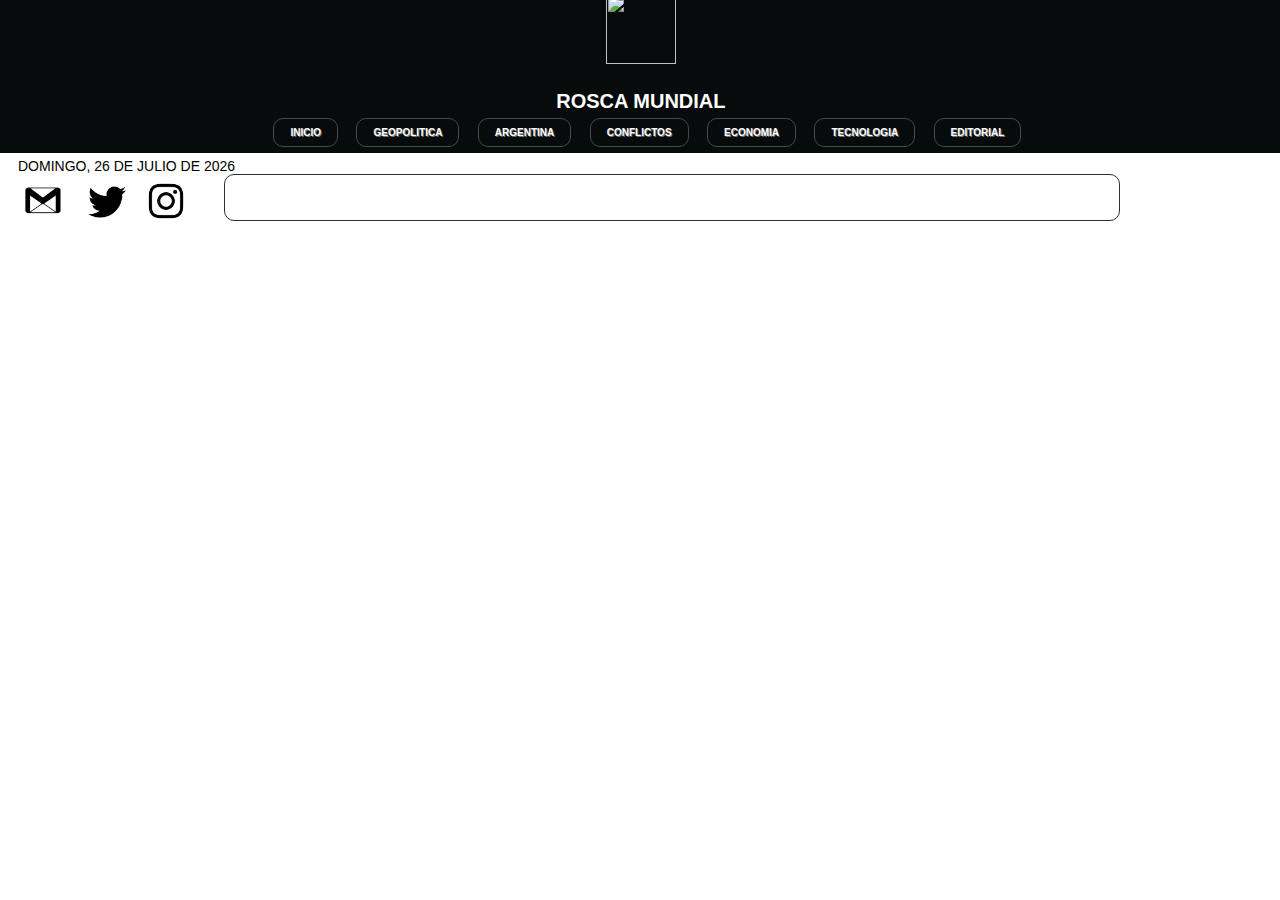
==== argentina.html @ 3fe3623d "Agregamos todos los Archivos de NotInt al repositorio GIT V1" ====
<!DOCTYPE html>
<html lang="en">
<head>
    <meta charset="UTF-8">
    <meta http-equiv="X-UA-Compatible" content="IE=edge">
    <meta name="viewport" content="width=device-width, initial-scale=1.0">
    <link rel="stylesheet" type="text/css" href="estilosp.css">
    <title>Document</title>
</head>
<body>

    <div class="barra">  

    
        <div class="header">
    
            <div class="grid-container-head">
    
                <div class="grid-iteml logoros"><img src="rosca-logo.png", style="width: 70px; height: 70px; margin-bottom: -20px; margin-top: -20px;"></div>
    
                <div><br></div>
                
                <div class="grid-iteml tituloros"><h1>ROSCA MUNDIAL</h1><br></div>
    
            </div>
    
        </div>

        <nav id="nav" style="text-align: center;"> 
            <a href="navegador.html" class="button">INICIO</a>
            <a href="geopolitica.html" class="button">GEOPOLITICA</a>
            <a href="argentina.html" class="button">ARGENTINA</a>
            <a href="conflictos.html" class="button">CONFLICTOS</a>
            <a href="economia.html" class="button">ECONOMIA</a>
            <a href="tecnologia.html" class="button">TECNOLOGIA</a>
            <a href="editorial.html" class="button">EDITORIAL</a>
        </nav>
</div>

<div class="subnav">
<div class="icon"><!-- <div id="TT_FiegbBYBYnn9MFKKLfVzjjzDDWaKT4SbZywiAhrV2rE"></div> -->
<!-- <script type="text/javascript" src="https://www.tutiempo.net/s-widget/l_FiegbBYBYnn9MFKKLfVzjjzDDWaKT4SbZywiAhrV2rE"></script>
 -->			
<!-- 			<p>
 -->	<div class="fecha">					
			<script>
					var meses = new Array ("Enero","Febrero","Marzo","Abril","Mayo","Junio","Julio","Agosto","Septiembre","Octubre","Noviembre","Diciembre");
					var diasSemana = new Array("Domingo","Lunes","Martes","Miércoles","Jueves","Viernes","Sábado");
					var f=new Date();
					document.write(diasSemana[f.getDay()] + ", " + f.getDate() + " de " + meses[f.getMonth()] + " de " + f.getFullYear());
			</script>
	    </div>

<!-- 			</p>
 -->
	</div>
	

<div class="icons"><a href="mailto:contactoordenmundial@gmail.com"><img src="mail_icon.png" class="mail" style="padding-left: 15px;" alt="twitter" width="40px" height="40px"></a><a href="https://twitter.com/elordenmundial" target="_blank"><img src="twitter_icon.png" class="twitter" style="padding-left: 25px;" alt="twitter" width="38px" height="38px"></a><a href="https://www.instagram.com/ordenmundialph/?hl=es-la.html" target="_blank"><img src="instagram_icon.png" class="instagram" style="padding-left: 20px; padding-right:3%" width="40px" height="40px" alt="twitter"></a><iframe class="forex" height="30" scrolling="no" src="https://www.dailyforex.com/forex-widget/widget/37866" style="width: 70%; padding-left: 0px; padding-bottom: 5px; border:1px solid #303030; border-radius:10px; padding-right: 9px; height:40px; align-content: center; display:inline ;overflow:hidden;"></iframe><span style="position:relative;display:block;text-align:center;color:#ebe6e6;width:1350px;font-family:Tahoma,sans-serif;font-size:20px;"></span></div>

<!-- <p>
    <input type="search" name="busquedamusica" placeholder="Notas, Temas...">
    <input type="submit" value="Buscar">
</p> -->

</div>

</body>
</html>
---- estilosp.css ----
/* --------------------- Navegador Movil --------------------- */
/* --------------------- Navegador Movil --------------------- */
  
  .mobile-container {
    display: none;
    text-shadow: none;
    text-align: left;
    max-width: 100%;
    margin: auto;
    border-radius: 10px;
  }
  
  .topnav {
    overflow: hidden;
    background-color: #333;
    position: relative;
  }
  
  .topnav #myLinks {
    display: none;
  }
  
  .topnav a {
    color: white;
    padding: 14px 16px;
    text-decoration: none;
    font-size: 17px;
    display: block;
  }
  
  .topnav a.icon {
    background: rgb(0, 0, 0);
    display: block;
    position: absolute;
    right: 0;
    height: 21px;
    top: 0;
  }
  
  .topnav a.icon:hover {
    background: #404141;
    display: block;
    position: absolute;
    right: 0;
    height: 21px;
    top: 0;
  }

  #myLinks a:hover {
    background-color: #ddd;
    color: black;
  }  

  
  .active {
    background-color: #2c4272;
    height: 21px;
    color: white;
  }


/* --------------------- Navegador Movil --------------------- */
/* --------------------- Navegador Movil --------------------- */



.barra {
    z-index: 1;
    width: 101%;
    text-align: center;
    position: fixed;
    background-color: #080b0c;
    height: 155px;
    margin-left: -10px;
    margin-top: -10px;
    font-family: 'Gill Sans', 'Gill Sans MT', Calibri, 'Trebuchet MS', sans-serif;
    text-shadow: 2px 2px 2px rgb(8, 8, 8);
}

.header {
	width: 101%;
	margin-left:-10px;
    margin-right: -30px;
    margin-top: 0px;
	display: flex;
    font-size: 10px;
	align-items: center;
	justify-content: center;
  	height: 75px;
    color: #ffffff;
    padding-top: 40px;
/*     background-image: url("header3BN.png");
 */}

.logo {
    margin-top: 0px;
	display: flex;
	align-items: center;
	justify-content: center;
    padding-top: 0px;
}

#nav {
    padding-top: 9px;
}

#nav {
display: inline-block;   
vertical-align: super;
}

.subnav {
    padding-top: 150px;
}

#nav a:link {
	text-decoration: none;
    border: 1px solid #414a4d;
    box-shadow:0 0 0 1px #090d0e;
    padding: 8px 16px 8px 16px; /* tamaño botones desde las letras al borde */
    margin-left: 10px;
    margin-right: 4px;
    border-radius:10px;
    font-weight: bold;
    font-size: 10px;
    text-shadow: 1px 1px 0px rgb(117, 114, 114);
	color: white;
    background: #080b0c; /* fallback para navegadores que no soporten degradados */
   /*  background: -moz-linear-gradient(top, #585f61 20%, #0e1416 80%);
    background: -webkit-linear-gradient(top, #585f61 20%,#0e1416 80%); */
}


#nav a:visited {
	text-decoration: none;
	color: white;
}


#nav a:hover {
	font-weight: bold;
    background: #080808;
    background: -moz-linear-gradient(top, #555c5b 20%, #080808 80%);
    background: -webkit-linear-gradient(top, #555c5b 20%,#080808 80%);
}

.fecha {
    font-family: 'Gill Sans', 'Gill Sans MT', Calibri, 'Trebuchet MS', sans-serif;
    text-transform: uppercase;
    font-size: 14px;
    padding-left: 10px;
}

#noticias {
    padding-top: 150px;
}

.mail:hover {
opacity: calc(40%);
transition: .5s ease;
}

.twitter:hover {
    opacity: calc(40%);
    transition: .5s ease;
}

.instagram:hover {
opacity: calc(40%);
transition: .5s ease;
}

.grid-container-grl {
    margin-left: 15%;
    margin-right: 1%;
    display: grid;
    display: inline-grid;
    width: 71%;
    font-family: 'Gill Sans', 'Gill Sans MT', Calibri, 'Trebuchet MS', sans-serif; }

.grid-container1 {
display: grid;
display: inline-grid;
width: 99%;
grid-template-columns: 57% 42.5%;   
gap: 5px; 
scrollbar-darkshadow-color: #555c5b;/* background-color: rgb(3, 3, 3);
 */padding: 5px;                          
/* border: 2px solid rgb(0, 0, 0);           
 */
}

.grid-container2 {
margin-top: 10px;
display: grid;
display: inline-grid;
width: 99%;
grid-template-columns: auto auto auto;   
gap: 5px;                               
/* background-color: rgb(3, 3, 3);
 */padding: 5px;                          
/* border: 2px solid rgb(0, 0, 0);           
 */    
}

.grid-container3 {
    display: grid;
    display: inline-grid;
    width: 100%;
    grid-template-columns: 24% 24% 24% 24%;
    gap: 5px;                               
/*     background-color: rgb(3, 3, 3);
 */    padding: 5px;                          
/*     border: 2px solid rgb(0, 0, 0);           
 */        
    }

.grid-container4 {
    display: grid;
    display: inline-grid;
    width: 99%;
    grid-template-columns: auto auto auto;   
    gap: 5px;                               
/*     background-color: rgb(3, 3, 3);
 */    padding: 5px;                          
/*     border: 2px solid rgb(0, 0, 0);           
 */        
}

.grid-container5 {
    display: grid;
    display: inline-grid;
    width: 99%;
    grid-template-columns: auto auto auto auto auto;   
    gap: 5px;                               
/*     background-color: rgb(3, 3, 3);
 */    padding: 5px;                          
/*     border: 2px solid rgb(0, 0, 0);           
 */        
}

.grid-container6 {
    margin-top: 10px;
    display: grid;
    display: inline-grid;
    width: 99%;
    grid-template-columns: auto auto;   
    gap: 5px;                               
/*     background-color: rgb(3, 3, 3);
 */    padding: 5px;                          
/*     border: 2px solid rgb(0, 0, 0);           
 */    
}

.grid-item {
    background-color: yellow;
    color:black;              
    padding:5px;
    text-align: center;  
    border-radius: 0px;        
}

.grid-itemf {
    color:rgb(255, 255, 255);              
    padding:5px;
    text-align: center;  
    border-radius: 0px;  
}

.notaprin {
    background-color: white;   /* Color de fondo del hijo */
    grid-row-start: 1;           /* Comienza en la columna 2 */
    grid-row-end: 60;             /* Finaliza en la columna 4 */
    border: 1px solid rgb(197, 197, 197);   
    border-radius: 5px;
}

.notasec {
    background-color: white;   /* Color de fondo del hijo */
    grid-row-start: 1;           /* Comienza en la columna 2 */
    grid-row-end: 60;             /* Finaliza en la columna 4 */
    border: 1px solid rgb(197, 197, 197);  
    border-radius: 5px; 
}

.notder {
    background-color: white;   /* Color de fondo del hijo */
    grid-row-start: 1;           /* Comienza en la columna 2 */
    grid-row-end: 65;             /* Finaliza en la columna 4 */
    border: 1px solid rgb(197, 197, 197);   
    border-radius: 5px;
}

.notmid {
    background-color: white;   /* Color de fondo del hijo */
    grid-row-start: 1;           /* Comienza en la columna 2 */
    grid-row-end: 65;             /* Finaliza en la columna 4 */
    border: 1px solid rgb(197, 197, 197);
    border-radius: 5px;   
}

.notizq {
    background-color: white;   /* Color de fondo del hijo */
    grid-row-start: 1;           /* Comienza en la columna 2 */
    grid-row-end: 65;             /* Finaliza en la columna 4 */
    border: 1px solid rgb(197, 197, 197); 
    border-radius: 5px;  
}

.peli1 {
    background-color: white;   /* Color de fondo del hijo */
    grid-row-start: 1;           /* Comienza en la columna 2 */
    grid-row-end: 60;             /* Finaliza en la columna 4 */
}

.peli2 {
    background-color: white;   /* Color de fondo del hijo */
    grid-row-start: 1;           /* Comienza en la columna 2 */
    grid-row-end: 60;             /* Finaliza en la columna 4 */
}

.peli3 {
    background-color: white;   /* Color de fondo del hijo */
    grid-row-start: 1;           /* Comienza en la columna 2 */
    grid-row-end: 60;             /* Finaliza en la columna 4 */
}

.peli4 {
    background-color: white;   /* Color de fondo del hijo */
    grid-row-start: 1;           /* Comienza en la columna 2 */
    grid-row-end: 60;             /* Finaliza en la columna 4 */
}

.notder2 {
    background-color: white;   /* Color de fondo del hijo */
    grid-row-start: 1;           /* Comienza en la columna 2 */
    grid-row-end: 65;             /* Finaliza en la columna 4 */
    border: 1px solid rgb(197, 197, 197);   
    border-radius: 5px;
}

.notmid2 {
    background-color: white;   /* Color de fondo del hijo */
    grid-row-start: 1;           /* Comienza en la columna 2 */
    grid-row-end: 65;             /* Finaliza en la columna 4 */
    border: 1px solid rgb(197, 197, 197);   
    border-radius: 5px;
}

.notizq2 {
    background-color: white;   /* Color de fondo del hijo */
    grid-row-start: 1;           /* Comienza en la columna 2 */
    grid-row-end: 65;             /* Finaliza en la columna 4 */
    border: 1px solid rgb(197, 197, 197);   
    border-radius: 5px;
}

.infog1 {
    background-color: white;   /* Color de fondo del hijo */
    grid-row-start: 1;           /* Comienza en la columna 2 */
    grid-row-end: 40;             /* Finaliza en la columna 4 */
}

.infog2 {
    background-color: white;   /* Color de fondo del hijo */
    grid-row-start: 1;           /* Comienza en la columna 2 */
    grid-row-end: 40;             /* Finaliza en la columna 4 */
}

.infog3 {
    background-color: white;   /* Color de fondo del hijo */
    grid-row-start: 1;           /* Comienza en la columna 2 */
    grid-row-end: 40;             /* Finaliza en la columna 4 */
}

.infog4 {
    background-color: white;   /* Color de fondo del hijo */
    grid-row-start: 1;           /* Comienza en la columna 2 */
    grid-row-end: 40;             /* Finaliza en la columna 4 */
}


.infog5 {
    background-color: white;   /* Color de fondo del hijo */
    grid-row-start: 1;           /* Comienza en la columna 2 */
    grid-row-end: 40;             /* Finaliza en la columna 4 */
}

h3 {
    font-family: 'Gill Sans', 'Gill Sans MT', Calibri, 'Trebuchet MS', sans-serif;
}

.footer {
	width: 103%;
	margin-left:-10px;
    margin-right: -30px;
    margin-top: 20px;
	display: flex;
    font-size: 10px;
	align-items: center;
	justify-content: center;
  	height: 90px;
    color: #ffffff;
    padding-top: 40px;
    background-color: #080808;
    font-family: 'Gill Sans', 'Gill Sans MT', Calibri, 'Trebuchet MS', sans-serif;

}


.foto {
    background-color: white;   /* Color de fondo del hijo */
    height: 45%;
    min-width: 150px;
}

.titulo {
    margin-top: 5px;
    background-color: white;   /* Color de fondo del hijo */
    height: 10%;
    font-weight: bold;
    text-align: left;
}

.resumen {
    margin-top: 15px;
    background-color: white;   /* Color de fondo del hijo */
    height: 20%;
}

.firma {
    margin-top: 13px;
    background-color: white;   /* Color de fondo del hijo */
    height: 5%;
    color: #a7a8a8;
    font-size: 14px;
    font-style:italic;
}

.fotopyi {
    background-color: white;   /* Color de fondo del hijo */
    height: 85%;
}

.containerZ {
    background-color: #080808;
    border-radius: 300px;
    position: relative;
    width: 100%;
}

.imageZ {
    opacity: 1;
    display: block;
    width: 100%;
    height: auto;
    transition: .5s ease;
    backface-visibility: hidden;
    border-radius: 500px;
    border: solid 1px;
    border-color: #777575;
  }
  
  .middleZ {
    transition: .5s ease;
    opacity: 0;
    top: 40%;
    margin-left: 5%;
    position: absolute;
    font-size: 12px;
    text-align: center;
    color: #ffffff;
  }

/* .textZ {
    
  } */
  
  .containerZ:hover .imageZ {
    opacity: 0.2;
  }
  
  .containerZ:hover .middleZ {
    opacity: 1;
    border-radius: 300px;
  }


.containerFilm {
    position: relative;
    width: 100%;
    background-color: #000000;
}

.imageFilm {
    opacity: 1;
    display: block;
    width: 100%;
    min-height: 150px;
    height: 300px;
    transition: .5s ease;
    backface-visibility: hidden;
    border: solid 1px;
    border-color: #000000;
  }
  
  .middleFilm {
    transition: .5s ease;
    opacity: 0;
    left: 18%;
    top: 40%;
    position: absolute;
    text-align: center;
    color: #000000;
  }
  
.containerFilm:hover .imageFilm {
    opacity: 0.2;
}
  
  .containerFilm:hover .middleFilm {
    opacity: 1;
  }
  
.textFilm {
    position: relative;
/*     background-color: #e9f35b;
    border-color: #000000;
    border: 0.9px;
    border-style: solid; */
    color: rgb(255, 255, 255);
    width: 93.5%;
    font-size: 14px;
/*     font-weight: bold;
 */    padding: 10px ;
    opacity: 1;
  }


.pelis {
    background-color: white;   /* Color de fondo del hijo */
    width: 100%;
}

/* .peli1:hover {
    opacity: calc(40%);
    transition: .5s ease;
}

.peli2:hover {
    opacity: calc(40%);
    transition: .5s ease;
}

.peli3:hover {
    opacity: calc(40%);
    transition: .5s ease;
} */

/* aaaaaaaaaaaaaaaaaaa */

/* .middlefilm {
    transition: .5s ease;
    opacity: 0;
    position: absolute;
    top: 50%;
    left: 50%;
    transform: translate(-50%, -50%);
    -ms-transform: translate(-50%, -50%);
    text-align: center;
}

.peli2:hover .middlefilm {
    opacity: 1;
}
  
.textfilm {
    background-color: #000000;
    color: rgb(0, 0, 0);
    font-size: 12px;
    padding: 16px 32px;
} */

/* aaaaaaaaaaaaaaaaaaa */

/* .peli4:hover {
    opacity: calc(40%);
    transition: .5s ease;
} */

.libros {
    background-color: white;   /* Color de fondo del hijo */
    height: 90%;
}

.libro1 {
    background-color: white;   /* Color de fondo del hijo */
    grid-row-start: 1;           /* Comienza en la columna 2 */
    grid-row-end: 60;             /* Finaliza en la columna 4 */
}

.libro2 {
    background-color: white;   /* Color de fondo del hijo */
    grid-row-start: 1;           /* Comienza en la columna 2 */
    grid-row-end: 60;             /* Finaliza en la columna 4 */
}

.libro3 {
    background-color: white;   /* Color de fondo del hijo */
    grid-row-start: 1;           /* Comienza en la columna 2 */
    grid-row-end: 60;             /* Finaliza en la columna 4 */
}

.libro4 {
    background-color: white;   /* Color de fondo del hijo */
    grid-row-start: 1;           /* Comienza en la columna 2 */
    grid-row-end: 60;             /* Finaliza en la columna 4 */
}

/* .libro1:hover {
    opacity: calc(40%);
    transition: .5s ease;
}

.libro2:hover {
    opacity: calc(40%);
    transition: .5s ease;
}

.libro3:hover {
    opacity: calc(40%);
    transition: .5s ease;
}

.libro4:hover {
    opacity: calc(40%);
    transition: .5s ease;
} */
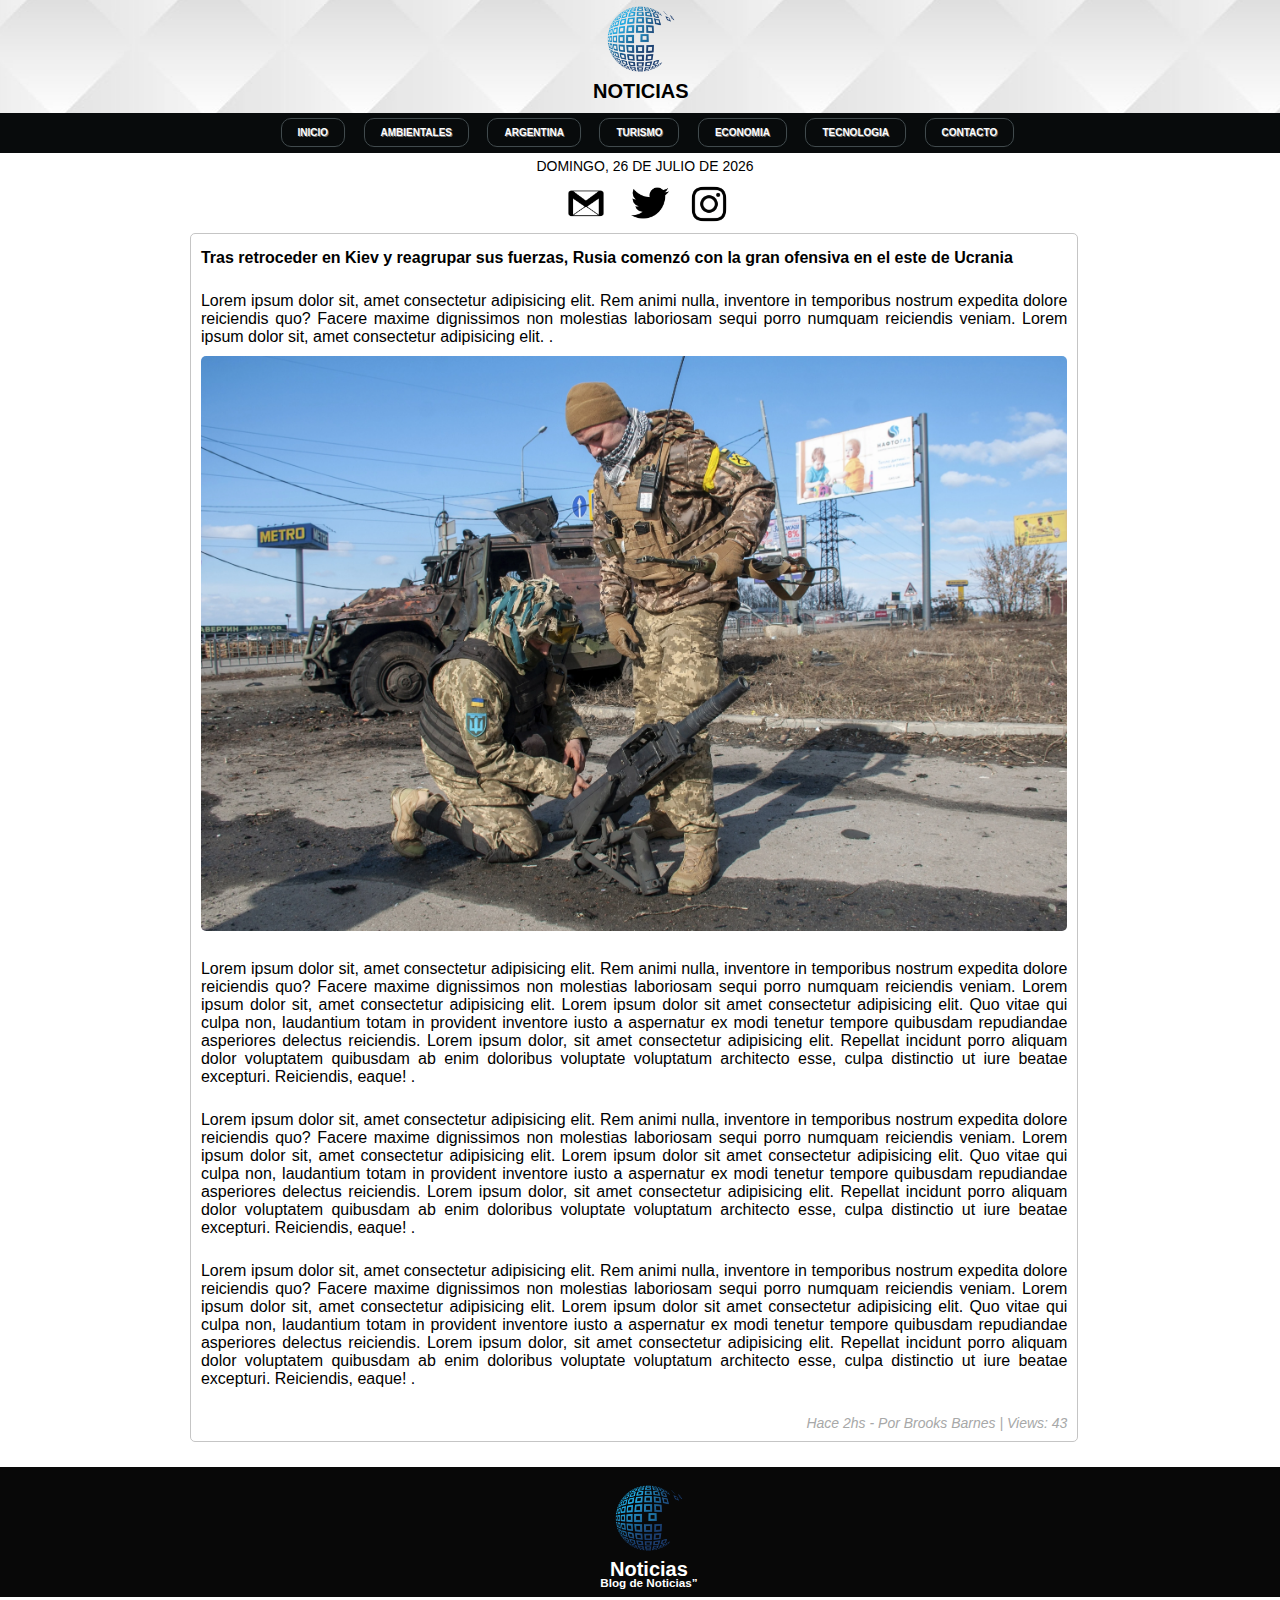
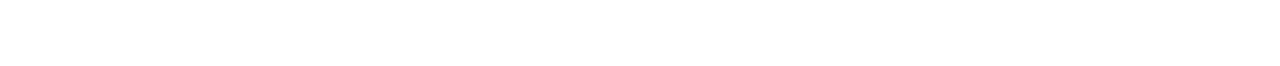
==== commit ff5fc383: "Todas las Secciones Actualizadas" ====
--- a/argentina.html
+++ b/argentina.html
@@ -1,69 +1,185 @@
 <!DOCTYPE html>
 <html lang="en">
+
 <head>
     <meta charset="UTF-8">
     <meta http-equiv="X-UA-Compatible" content="IE=edge">
     <meta name="viewport" content="width=device-width, initial-scale=1.0">
-    <link rel="stylesheet" type="text/css" href="estilosp.css">
+    <link rel="stylesheet" type="text/css" href="estilospContacto.css">
     <title>Document</title>
+
+    <script>
+        function myFunction() {
+            var x = document.getElementById("myLinks");
+            if (x.style.display === "block") {
+                x.style.display = "none";
+            } else {
+                x.style.display = "block";
+            }
+        }
+    </script>
+
 </head>
+
 <body>
 
-    <div class="barra">  
+    <div class="barra">
 
-    
+
         <div class="header">
-    
+
             <div class="grid-container-head">
-    
-                <div class="grid-iteml logoros"><img src="rosca-logo.png", style="width: 70px; height: 70px; margin-bottom: -20px; margin-top: -20px;"></div>
-    
+
+                <div class="grid-iteml logoros"><img src="mundo.png"
+                        style="width: 70px; height: 70px; margin-bottom: -20px; margin-top: -20px;"></div>
+
                 <div><br></div>
-                
-                <div class="grid-iteml tituloros"><h1>ROSCA MUNDIAL</h1><br></div>
-    
+
+                <div class="grid-iteml tituloros">
+                    <h1>NOTICIAS</h1><br>
+                </div>
+
             </div>
-    
+
         </div>
 
-        <nav id="nav" style="text-align: center;"> 
-            <a href="navegador.html" class="button">INICIO</a>
-            <a href="geopolitica.html" class="button">GEOPOLITICA</a>
+        <nav id="nav" style="text-align: center;">
+            <a href="index.html" class="button">INICIO</a>
+            <a href="geopolitica.html" class="button">AMBIENTALES</a>
             <a href="argentina.html" class="button">ARGENTINA</a>
-            <a href="conflictos.html" class="button">CONFLICTOS</a>
+            <a href="conflictos.html" class="button">TURISMO</a>
             <a href="economia.html" class="button">ECONOMIA</a>
             <a href="tecnologia.html" class="button">TECNOLOGIA</a>
-            <a href="editorial.html" class="button">EDITORIAL</a>
+            <a href="contacto.html" class="button">CONTACTO</a>
         </nav>
-</div>
 
-<div class="subnav">
-<div class="icon"><!-- <div id="TT_FiegbBYBYnn9MFKKLfVzjjzDDWaKT4SbZywiAhrV2rE"></div> -->
-<!-- <script type="text/javascript" src="https://www.tutiempo.net/s-widget/l_FiegbBYBYnn9MFKKLfVzjjzDDWaKT4SbZywiAhrV2rE"></script>
- -->			
-<!-- 			<p>
- -->	<div class="fecha">					
-			<script>
-					var meses = new Array ("Enero","Febrero","Marzo","Abril","Mayo","Junio","Julio","Agosto","Septiembre","Octubre","Noviembre","Diciembre");
-					var diasSemana = new Array("Domingo","Lunes","Martes","Miércoles","Jueves","Viernes","Sábado");
-					var f=new Date();
-					document.write(diasSemana[f.getDay()] + ", " + f.getDate() + " de " + meses[f.getMonth()] + " de " + f.getFullYear());
-			</script>
-	    </div>
+        <!-- Simulate a smartphone / tablet -->
+        <div class="mobile-container">
 
-<!-- 			</p>
- -->
-	</div>
-	
+            <!-- Top Navigation Menu -->
+            <div class="topnav">
+                <a href="#home" class="active">NOTICIAS</a>
+                <div id="myLinks">
+                    <a href="index.html" class="button">INICIO</a>
+                    <a href="geopolitica.html" class="button">AMBIENTALES</a>
+                    <a href="argentina.html" class="button">ARGENTINA</a>
+                    <a href="conflictos.html" class="button">TURISMO</a>
+                    <a href="economia.html" class="button">ECONOMIA</a>
+                    <a href="tecnologia.html" class="button">TECNOLOGIA</a>
+                    <a href="contacto.html" class="button">CONTACTO</a>
+                    <a href="editorial.html" class="button">ULTIMAS NOTICIAS</a>
+                    <a href="editorial.html" class="button">LO MAS LEIDO</a>
 
-<div class="icons"><a href="mailto:contactoordenmundial@gmail.com"><img src="mail_icon.png" class="mail" style="padding-left: 15px;" alt="twitter" width="40px" height="40px"></a><a href="https://twitter.com/elordenmundial" target="_blank"><img src="twitter_icon.png" class="twitter" style="padding-left: 25px;" alt="twitter" width="38px" height="38px"></a><a href="https://www.instagram.com/ordenmundialph/?hl=es-la.html" target="_blank"><img src="instagram_icon.png" class="instagram" style="padding-left: 20px; padding-right:3%" width="40px" height="40px" alt="twitter"></a><iframe class="forex" height="30" scrolling="no" src="https://www.dailyforex.com/forex-widget/widget/37866" style="width: 70%; padding-left: 0px; padding-bottom: 5px; border:1px solid #303030; border-radius:10px; padding-right: 9px; height:40px; align-content: center; display:inline ;overflow:hidden;"></iframe><span style="position:relative;display:block;text-align:center;color:#ebe6e6;width:1350px;font-family:Tahoma,sans-serif;font-size:20px;"></span></div>
 
-<!-- <p>
-    <input type="search" name="busquedamusica" placeholder="Notas, Temas...">
-    <input type="submit" value="Buscar">
-</p> -->
+                </div>
+                <a href="javascript:void(0);" class="icon" onclick="myFunction()">
+                    <img src="mundo.png"
+                        style="width: 30px; height: 30px; margin-bottom: 0px; margin-top: -7px; margin-right: 6px; margin-left: 0px;">
+                </a>
+            </div>
 
-</div>
+            <!-- End smartphone / tablet look -->
+        </div>
 
+    </div>
+
+
+
+
+    <div class="subnav">
+        <div class="icon">
+
+            <div class="fecha">
+                <script>
+                    var meses = new Array("Enero", "Febrero", "Marzo", "Abril", "Mayo", "Junio", "Julio", "Agosto", "Septiembre", "Octubre", "Noviembre", "Diciembre");
+                    var diasSemana = new Array("Domingo", "Lunes", "Martes", "Miércoles", "Jueves", "Viernes", "Sábado");
+                    var f = new Date();
+                    document.write(diasSemana[f.getDay()] + ", " + f.getDate() + " de " + meses[f.getMonth()] + " de " + f.getFullYear());
+                </script>
+            </div>
+
+
+        </div>
+
+
+        <div class="icons" style="justify-content: center;"><a href="mailto:contactoordenmundial@gmail.com"><img
+                    src="mail_icon.png" class="mail" style="padding-left: 15px;" alt="twitter" width="40px"
+                    height="40px"></a><a href="https://twitter.com/elordenmundial" target="_blank"><img
+                    src="twitter_icon.png" class="twitter" style="padding-left: 25px;" alt="twitter" width="38px"
+                    height="38px"></a><a href="https://www.instagram.com/ordenmundialph/?hl=es-la.html"
+                target="_blank"><img src="instagram_icon.png" class="instagram"
+                    style="padding-left: 20px; padding-right:3%" width="40px" height="40px" alt="twitter"></a>
+        </div>
+
+
+
+        <div class="grid-container-grl">
+
+
+            <div class="grid-container1">
+
+                <div class="grid-item notaprin">
+                    <div class="grid-item titulo">Tras retroceder en Kiev y reagrupar sus fuerzas, Rusia comenzó con la
+                        gran ofensiva en el este de Ucrania</div>
+                    <div class="grid-item resumen" style="text-align: justify; ">Lorem ipsum dolor sit, amet consectetur
+                        adipisicing elit. Rem animi nulla, inventore in temporibus nostrum expedita dolore reiciendis
+                        quo? Facere maxime dignissimos non molestias laboriosam sequi porro numquam reiciendis veniam.
+                        Lorem ipsum dolor sit, amet consectetur adipisicing elit. .</div>
+                    <div class="grid-item foto"><img src="fotoejemplo1.jpg" , alt="imagen1"
+                            style="width: 100%; border-radius: 5px; height: 100%"></div>
+                    <div class="grid-item resumen" style="text-align: justify; ">Lorem ipsum dolor sit, amet consectetur
+                        adipisicing elit. Rem animi nulla, inventore in temporibus nostrum expedita dolore reiciendis
+                        quo? Facere maxime dignissimos non molestias laboriosam sequi porro numquam reiciendis veniam.
+                        Lorem ipsum dolor sit, amet consectetur adipisicing elit. Lorem ipsum dolor sit amet consectetur
+                        adipisicing elit. Quo vitae qui culpa non, laudantium totam in provident inventore iusto a
+                        aspernatur ex modi tenetur tempore quibusdam repudiandae asperiores delectus reiciendis. Lorem
+                        ipsum dolor, sit amet consectetur adipisicing elit. Repellat incidunt porro aliquam dolor
+                        voluptatem quibusdam ab enim doloribus voluptate voluptatum architecto esse, culpa distinctio ut
+                        iure beatae excepturi. Reiciendis, eaque! .</div>
+                    <div class="grid-item resumen" style="text-align: justify; ">Lorem ipsum dolor sit, amet consectetur
+                        adipisicing elit. Rem animi nulla, inventore in temporibus nostrum expedita dolore reiciendis
+                        quo? Facere maxime dignissimos non molestias laboriosam sequi porro numquam reiciendis veniam.
+                        Lorem ipsum dolor sit, amet consectetur adipisicing elit. Lorem ipsum dolor sit amet consectetur
+                        adipisicing elit. Quo vitae qui culpa non, laudantium totam in provident inventore iusto a
+                        aspernatur ex modi tenetur tempore quibusdam repudiandae asperiores delectus reiciendis. Lorem
+                        ipsum dolor, sit amet consectetur adipisicing elit. Repellat incidunt porro aliquam dolor
+                        voluptatem quibusdam ab enim doloribus voluptate voluptatum architecto esse, culpa distinctio ut
+                        iure beatae excepturi. Reiciendis, eaque! .</div>
+                    <div class="grid-item resumen" style="text-align: justify; ">Lorem ipsum dolor sit, amet consectetur
+                        adipisicing elit. Rem animi nulla, inventore in temporibus nostrum expedita dolore reiciendis
+                        quo? Facere maxime dignissimos non molestias laboriosam sequi porro numquam reiciendis veniam.
+                        Lorem ipsum dolor sit, amet consectetur adipisicing elit. Lorem ipsum dolor sit amet consectetur
+                        adipisicing elit. Quo vitae qui culpa non, laudantium totam in provident inventore iusto a
+                        aspernatur ex modi tenetur tempore quibusdam repudiandae asperiores delectus reiciendis. Lorem
+                        ipsum dolor, sit amet consectetur adipisicing elit. Repellat incidunt porro aliquam dolor
+                        voluptatem quibusdam ab enim doloribus voluptate voluptatum architecto esse, culpa distinctio ut
+                        iure beatae excepturi. Reiciendis, eaque! .</div>
+                    <div class="grid-item firma" style="text-align:right; padding-top: 1%;">Hace 2hs - Por Brooks Barnes
+                        | Views: 43</div>
+
+
+                </div>
+
+            </div>
+        </div>
+        <div class="footer">
+
+            <div class="grid-container-foot">
+
+                <div class="grid-itemf logorosf"><img src="mundo.png" ,
+                        style="width: 70px; height: 70px; margin-bottom: -20px; margin-top: 40px;"></div>
+
+                <div class="grid-itemf titulorosf">
+                    <h1>Noticias</h1>
+                </div>
+
+                <div class="grid-itemf fraserosf" style="margin-bottom: 60px; margin-top: -40px;">
+                    <h3>Blog de Noticias”</h3>
+                </div>
+
+            </div>
+
+        </div>
 </body>
+
 </html>--- a/estilospContacto.css
+++ b/estilospContacto.css
@@ -0,0 +1,1232 @@
+/* --------------------- Navegador Movil --------------------- */
+/* --------------------- Navegador Movil --------------------- */
+
+.mobile-container {
+    display: none;
+    text-shadow: none;
+    text-align: left;
+    max-width: 100%;
+    margin: auto;
+    border-radius: 10px;
+}
+
+.topnav {
+    overflow: hidden;
+    background-color: #333;
+    position: relative;
+}
+
+.topnav #myLinks {
+    display: none;
+}
+
+.topnav a {
+    color: white;
+    padding: 14px 16px;
+    text-decoration: none;
+    font-size: 17px;
+    display: block;
+}
+
+.urgente {
+    padding-left: 0%;
+    font-size: 11px;
+    margin-left: 0%;
+}
+
+.topnav a.icon {
+    background: rgb(0, 0, 0);
+    display: block;
+    position: absolute;
+    right: 0;
+    height: 21px;
+    top: 0;
+}
+
+.topnav a.icon:hover {
+    background: #404141;
+    display: block;
+    position: absolute;
+    right: 0;
+    height: 21px;
+    top: 0;
+}
+
+#myLinks a:hover {
+    background-color: #ddd;
+    color: black;
+}
+
+
+.active {
+    background-color: #2c4272;
+    height: 21px;
+    color: white;
+}
+
+
+/* --------------------- Navegador Movil --------------------- */
+/* --------------------- Navegador Movil --------------------- */
+
+
+
+.barra {
+    z-index: 1;
+    width: 101%;
+    text-align: center;
+    position: fixed;
+    background-color: #080b0c;
+    height: 155px;
+    margin-left: -10px;
+    margin-top: -10px;
+    font-family: Arial, Helvetica, sans-serif;
+    text-shadow: 2px 2px 2px rgb(8, 8, 8);
+}
+
+.header {
+    width: 101%;
+    margin-left: -10px;
+    margin-right: -30px;
+    margin-top: 0px;
+    display: flex;
+    font-size: 10px;
+    align-items: center;
+    justify-content: center;
+    height: 75px;
+    color: #000000;
+    padding-top: 40px;
+    text-shadow: none;
+    background-image: url("header3BN.png");
+}
+
+.logo {
+    margin-top: 0px;
+    display: flex;
+    align-items: center;
+    justify-content: center;
+    padding-top: 0px;
+}
+
+#nav {
+    padding-top: 9px;
+}
+
+#nav {
+    display: inline-block;
+    vertical-align: super;
+}
+
+.subnav {
+    padding-top: 150px;
+}
+
+#nav a:link {
+    text-decoration: none;
+    border: 1px solid #414a4d;
+    box-shadow: 0 0 0 1px #090d0e;
+    padding: 8px 16px 8px 16px;
+    /* tamaño botones desde las letras al borde */
+    margin-left: 10px;
+    margin-right: 4px;
+    border-radius: 10px;
+    font-weight: bold;
+    font-size: 10px;
+    text-shadow: 1px 1px 0px rgb(117, 114, 114);
+    color: white;
+    background: #080b0c;
+    /* fallback para navegadores que no soporten degradados */
+    /*  background: -moz-linear-gradient(top, #585f61 20%, #0e1416 80%);
+    background: -webkit-linear-gradient(top, #585f61 20%,#0e1416 80%); */
+}
+
+
+#nav a:visited {
+    text-decoration: none;
+    color: white;
+}
+
+
+#nav a:hover {
+    font-weight: bold;
+    background: #080808;
+    background: -moz-linear-gradient(top, #555c5b 20%, #080808 80%);
+    background: -webkit-linear-gradient(top, #555c5b 20%, #080808 80%);
+}
+
+.fecha {
+    font-family: Arial, Helvetica, sans-serif;
+    text-transform: uppercase;
+    text-align: center;
+
+    font-size: 14px;
+    padding-left: 10px;
+}
+
+.icons {
+    padding-top: 10px;
+    display: flex;
+}
+
+#noticias {
+    padding-top: 150px;
+}
+
+.mail:hover {
+    opacity: calc(40%);
+    transition: .5s ease;
+}
+
+.twitter:hover {
+    opacity: calc(40%);
+    transition: .5s ease;
+}
+
+.instagram:hover {
+    opacity: calc(40%);
+    transition: .5s ease;
+}
+
+.grid-container-grl {
+    margin-left: 14%;
+    margin-right: 14%;
+    display: grid;
+    display: inline-grid;
+    width: 71%;
+    font-family: Arial, Helvetica, sans-serif;
+}
+
+.grid-container1 {
+    display: grid;
+    display: inline-grid;
+    width: 99%;
+    grid-template-columns: 100% 0%;
+    gap: 5px;
+    scrollbar-darkshadow-color: #555c5b;
+    /* background-color: rgb(3, 3, 3);
+ */
+    padding: 5px;
+    /* border: 2px solid rgb(0, 0, 0);           
+ */
+}
+
+.grid-container2 {
+    margin-top: 10px;
+    display: grid;
+    display: inline-grid;
+    width: 99%;
+    grid-template-columns: auto auto auto;
+    gap: 5px;
+    /* background-color: rgb(3, 3, 3);
+ */
+    padding: 5px;
+    /* border: 2px solid rgb(0, 0, 0);           
+ */
+}
+
+.grid-container3 {
+    display: grid;
+    display: inline-grid;
+    width: 100%;
+    grid-template-columns: 24% 24% 24% 24%;
+    gap: 5px;
+    /*     background-color: rgb(3, 3, 3);
+ */
+    padding: 5px;
+    /*     border: 2px solid rgb(0, 0, 0);           
+ */
+}
+
+.grid-container4 {
+    display: grid;
+    display: inline-grid;
+    width: 99%;
+    grid-template-columns: auto auto auto;
+    gap: 5px;
+    /*     background-color: rgb(3, 3, 3);
+ */
+    padding: 5px;
+    /*     border: 2px solid rgb(0, 0, 0);           
+ */
+}
+
+.grid-container5 {
+    display: grid;
+    display: inline-grid;
+    width: 99%;
+    grid-template-columns: auto auto auto auto auto;
+    gap: 5px;
+    /*     background-color: rgb(3, 3, 3);
+ */
+    padding: 5px;
+    /*     border: 2px solid rgb(0, 0, 0);           
+ */
+}
+
+.grid-container6 {
+    margin-top: 10px;
+    display: grid;
+    display: inline-grid;
+    width: 99%;
+    grid-template-columns: auto auto;
+    gap: 5px;
+    /*     background-color: rgb(3, 3, 3);
+ */
+    padding: 5px;
+    /*     border: 2px solid rgb(0, 0, 0);           
+ */
+}
+
+.grid-item {
+    background-color: yellow;
+    color: black;
+    padding: 5px;
+    text-align: center;
+    border-radius: 0px;
+}
+
+.grid-itemf {
+    color: rgb(255, 255, 255);
+    padding: 5px;
+    text-align: center;
+    border-radius: 0px;
+}
+
+.notaprin {
+    background-color: white;
+    /* Color de fondo del hijo */
+    grid-row-start: 1;
+    /* Comienza en la columna 2 */
+    grid-row-end: 60;
+    /* Finaliza en la columna 4 */
+    border: 1px solid rgb(197, 197, 197);
+    border-radius: 5px;
+}
+
+.notasec {
+    background-color: white;
+    /* Color de fondo del hijo */
+    grid-row-start: 1;
+    /* Comienza en la columna 2 */
+    grid-row-end: 60;
+    /* Finaliza en la columna 4 */
+    border: 1px solid rgb(197, 197, 197);
+    border-radius: 5px;
+}
+
+.notder {
+    background-color: white;
+    /* Color de fondo del hijo */
+    grid-row-start: 1;
+    /* Comienza en la columna 2 */
+    grid-row-end: 65;
+    /* Finaliza en la columna 4 */
+    border: 1px solid rgb(197, 197, 197);
+    border-radius: 5px;
+}
+
+.notmid {
+    background-color: white;
+    /* Color de fondo del hijo */
+    grid-row-start: 1;
+    /* Comienza en la columna 2 */
+    grid-row-end: 65;
+    /* Finaliza en la columna 4 */
+    border: 1px solid rgb(197, 197, 197);
+    border-radius: 5px;
+}
+
+.notizq {
+    background-color: white;
+    /* Color de fondo del hijo */
+    grid-row-start: 1;
+    /* Comienza en la columna 2 */
+    grid-row-end: 65;
+    /* Finaliza en la columna 4 */
+    border: 1px solid rgb(197, 197, 197);
+    border-radius: 5px;
+}
+
+.peli1 {
+    background-color: white;
+    /* Color de fondo del hijo */
+    grid-row-start: 1;
+    /* Comienza en la columna 2 */
+    grid-row-end: 60;
+    /* Finaliza en la columna 4 */
+}
+
+.peli2 {
+    background-color: white;
+    /* Color de fondo del hijo */
+    grid-row-start: 1;
+    /* Comienza en la columna 2 */
+    grid-row-end: 60;
+    /* Finaliza en la columna 4 */
+}
+
+.peli3 {
+    background-color: white;
+    /* Color de fondo del hijo */
+    grid-row-start: 1;
+    /* Comienza en la columna 2 */
+    grid-row-end: 60;
+    /* Finaliza en la columna 4 */
+}
+
+.peli4 {
+    background-color: white;
+    /* Color de fondo del hijo */
+    grid-row-start: 1;
+    /* Comienza en la columna 2 */
+    grid-row-end: 60;
+    /* Finaliza en la columna 4 */
+}
+
+.notder2 {
+    background-color: white;
+    /* Color de fondo del hijo */
+    grid-row-start: 1;
+    /* Comienza en la columna 2 */
+    grid-row-end: 65;
+    /* Finaliza en la columna 4 */
+    border: 1px solid rgb(197, 197, 197);
+    border-radius: 5px;
+}
+
+.notmid2 {
+    background-color: white;
+    /* Color de fondo del hijo */
+    grid-row-start: 1;
+    /* Comienza en la columna 2 */
+    grid-row-end: 65;
+    /* Finaliza en la columna 4 */
+    border: 1px solid rgb(197, 197, 197);
+    border-radius: 5px;
+}
+
+.notizq2 {
+    background-color: white;
+    /* Color de fondo del hijo */
+    grid-row-start: 1;
+    /* Comienza en la columna 2 */
+    grid-row-end: 65;
+    /* Finaliza en la columna 4 */
+    border: 1px solid rgb(197, 197, 197);
+    border-radius: 5px;
+}
+
+.infog1 {
+    background-color: white;
+    /* Color de fondo del hijo */
+    grid-row-start: 1;
+    /* Comienza en la columna 2 */
+    grid-row-end: 40;
+    /* Finaliza en la columna 4 */
+}
+
+.infog2 {
+    background-color: white;
+    /* Color de fondo del hijo */
+    grid-row-start: 1;
+    /* Comienza en la columna 2 */
+    grid-row-end: 40;
+    /* Finaliza en la columna 4 */
+}
+
+.infog3 {
+    background-color: white;
+    /* Color de fondo del hijo */
+    grid-row-start: 1;
+    /* Comienza en la columna 2 */
+    grid-row-end: 40;
+    /* Finaliza en la columna 4 */
+}
+
+.infog4 {
+    background-color: white;
+    /* Color de fondo del hijo */
+    grid-row-start: 1;
+    /* Comienza en la columna 2 */
+    grid-row-end: 40;
+    /* Finaliza en la columna 4 */
+}
+
+
+.infog5 {
+    background-color: white;
+    /* Color de fondo del hijo */
+    grid-row-start: 1;
+    /* Comienza en la columna 2 */
+    grid-row-end: 40;
+    /* Finaliza en la columna 4 */
+}
+
+h3 {
+    font-family: Arial, Helvetica, sans-serif;
+}
+
+.footer {
+    width: 103%;
+    margin-left: -10px;
+    margin-right: -30px;
+    margin-top: 20px;
+    display: flex;
+    font-size: 10px;
+    align-items: center;
+    justify-content: center;
+    height: 90px;
+    color: #ffffff;
+    padding-top: 40px;
+    background-color: #080808;
+    font-family: Arial, Helvetica, sans-serif;
+
+}
+
+
+.foto {
+    background-color: white;
+    /* Color de fondo del hijo */
+    min-width: 150px;
+}
+
+.titulo {
+    margin-top: 5px;
+    background-color: white;
+    /* Color de fondo del hijo */
+    font-weight: bold;
+    text-align: left;
+}
+
+.resumen {
+    margin-top: 15px;
+    background-color: white;
+    /* Color de fondo del hijo */
+}
+
+.firma {
+    margin-top: 13px;
+    background-color: white;
+    /* Color de fondo del hijo */
+    color: #a7a8a8;
+    font-size: 14px;
+    font-style: italic;
+}
+
+.fotopyi {
+    background-color: white;
+    /* Color de fondo del hijo */
+    height: 85%;
+}
+
+.containerZ {
+    background-color: #080808;
+    border-radius: 300px;
+    position: relative;
+    width: 100%;
+}
+
+.imageZ {
+    opacity: 1;
+    display: block;
+    width: 100%;
+    height: auto;
+    transition: .5s ease;
+    backface-visibility: hidden;
+    border-radius: 500px;
+    border: solid 1px;
+    border-color: #777575;
+}
+
+.middleZ {
+    transition: .5s ease;
+    opacity: 0;
+    top: 40%;
+    margin-left: 5%;
+    position: absolute;
+    font-size: 12px;
+    text-align: center;
+    color: #ffffff;
+}
+
+/* .textZ {
+    
+  } */
+
+.containerZ:hover .imageZ {
+    opacity: 0.2;
+}
+
+.containerZ:hover .middleZ {
+    opacity: 1;
+    border-radius: 300px;
+}
+
+
+.containerFilm {
+    position: relative;
+    width: 100%;
+    background-color: #000000;
+}
+
+.imageFilm {
+    opacity: 1;
+    display: block;
+    width: 100%;
+    min-height: 150px;
+    height: 300px;
+    transition: .5s ease;
+    backface-visibility: hidden;
+    border: solid 1px;
+    border-color: #000000;
+}
+
+.middleFilm {
+    transition: .5s ease;
+    opacity: 0;
+    left: 18%;
+    top: 40%;
+    position: absolute;
+    text-align: center;
+    color: #000000;
+}
+
+.containerFilm:hover .imageFilm {
+    opacity: 0.2;
+}
+
+.containerFilm:hover .middleFilm {
+    opacity: 1;
+}
+
+.textFilm {
+    position: relative;
+    /*     background-color: #e9f35b;
+    border-color: #000000;
+    border: 0.9px;
+    border-style: solid; */
+    color: rgb(255, 255, 255);
+    width: 93.5%;
+    font-size: 14px;
+    /*     font-weight: bold;
+ */
+    padding: 10px;
+    opacity: 1;
+}
+
+
+.pelis {
+    background-color: white;
+    /* Color de fondo del hijo */
+    width: 100%;
+}
+
+.libros {
+    background-color: white;
+    /* Color de fondo del hijo */
+    height: 90%;
+}
+
+.libro1 {
+    background-color: white;
+    /* Color de fondo del hijo */
+    grid-row-start: 1;
+    /* Comienza en la columna 2 */
+    grid-row-end: 60;
+    /* Finaliza en la columna 4 */
+}
+
+.libro2 {
+    background-color: white;
+    /* Color de fondo del hijo */
+    grid-row-start: 1;
+    /* Comienza en la columna 2 */
+    grid-row-end: 60;
+    /* Finaliza en la columna 4 */
+}
+
+.libro3 {
+    background-color: white;
+    /* Color de fondo del hijo */
+    grid-row-start: 1;
+    /* Comienza en la columna 2 */
+    grid-row-end: 60;
+    /* Finaliza en la columna 4 */
+}
+
+.libro4 {
+    background-color: white;
+    /* Color de fondo del hijo */
+    grid-row-start: 1;
+    /* Comienza en la columna 2 */
+    grid-row-end: 60;
+    /* Finaliza en la columna 4 */
+}
+
+/*----------------------------------------------------------------*/
+/* Punto de corte para pantallas tipo TABLET XL   NO TOCAR          */
+/*----------------------------------------------------------------*/
+@media only screen and (max-width: 1100px) {
+
+    .body {
+        background-color: #ffffff;
+    }
+
+    .mobile-container {
+        display: block;
+    }
+
+    .barra {
+        z-index: 1;
+        width: 101%;
+        text-align: center;
+        position: fixed;
+        background-color: #080b0c;
+        height: 15px;
+        margin-left: -10px;
+        margin-top: -10px;
+        font-family: Arial, Helvetica, sans-serif;
+        text-shadow: 2px 2px 2px rgb(8, 8, 8);
+    }
+
+    .header {
+        margin-left: 0px;
+        margin-top: 0px;
+        display: none;
+        font-size: 10px;
+        align-items: center;
+        justify-content: center;
+        height: 75px;
+        color: #ffffff;
+        padding-top: 40px;
+        background-image: url("header3BN.png");
+    }
+
+    .grid-container-buscar {
+        display: none;
+    }
+
+    .rofex1 {
+        /*         margin-left: 0px;
+            min-width: 100px;
+            max-width: 450px; */
+        display: none;
+    }
+
+    .subnav {
+        margin-left: 0%;
+        padding-top: 40px;
+    }
+
+    .grid-container-grl2 {
+        display: flex;
+        display: inline-grid;
+        font-family: Arial, Helvetica, sans-serif;
+    }
+
+    .grid-container-grl {
+        margin-left: 10%;
+        margin-right: 0%;
+        width: auto;
+        display: flex;
+        display: inline-grid;
+        font-family: Arial, Helvetica, sans-serif;
+    }
+
+    .grid-container1 {
+        grid-template: auto / auto auto;
+        gap: 5px;
+        display: grid;
+        display: inline-grid;
+        width: 100%;
+        height: 100%;
+        padding: 5px;
+        grid-template-areas: "notaprin notaprin""notasec notasec";
+
+    }
+
+    .button {
+        display: flex;
+
+    }
+
+    .notaprin {
+        background-color: white;
+        /* Color de fondo del hijo */
+        grid-row-start: 1;
+        /* Comienza en la columna 2 */
+        grid-row-end: 35;
+        /* Finaliza en la columna 4 */
+        max-width: 890px;
+        padding-bottom: 15px;
+        height: auto;
+    }
+
+    .notasec {
+        background-color: white;
+        /* Color de fondo del hijo */
+        grid-row-start: 35;
+        /* Comienza en la columna 2 */
+        grid-row-end: 70;
+        /* Finaliza en la columna 4 */
+        max-width: 890px;
+        padding-bottom: 15px;
+    }
+
+
+    .grid-container2 {
+        margin-top: 10px;
+        display: grid;
+        display: inline-grid;
+        width: 100%;
+        height: 100%;
+        grid-template: auto / auto auto auto;
+        gap: 5px;
+        padding: 5px;
+        grid-template-areas: "notder notder""notmid notmid""notizq notizq";
+    }
+
+    .notder {
+        background-color: white;
+        /* Color de fondo del hijo */
+        grid-row-start: 1;
+        /* Comienza en la columna 2 */
+        grid-row-end: 35;
+        /* Finaliza en la columna 4 */
+        max-width: 890px;
+        padding-bottom: 15px;
+    }
+
+    .notmid {
+        background-color: white;
+        /* Color de fondo del hijo */
+        grid-row-start: 35;
+        /* Comienza en la columna 2 */
+        grid-row-end: 70;
+        /* Finaliza en la columna 4 */
+        max-width: 890px;
+        padding-bottom: 15px;
+    }
+
+    .notizq {
+        background-color: white;
+        /* Color de fondo del hijo */
+        grid-row-start: 70;
+        /* Comienza en la columna 2 */
+        grid-row-end: 105;
+        /* Finaliza en la columna 4 */
+        max-width: 890px;
+        padding-bottom: 15px;
+
+    }
+
+    .notder2 {
+        background-color: white;
+        /* Color de fondo del hijo */
+        grid-row-start: 1;
+        /* Comienza en la columna 2 */
+        grid-row-end: 35;
+        /* Finaliza en la columna 4 */
+        max-width: 890px;
+        padding-bottom: 15px;
+    }
+
+    .notmid2 {
+        background-color: white;
+        /* Color de fondo del hijo */
+        grid-row-start: 35;
+        /* Comienza en la columna 2 */
+        grid-row-end: 70;
+        /* Finaliza en la columna 4 */
+        max-width: 890px;
+        padding-bottom: 15px;
+    }
+
+    .notizq2 {
+        background-color: white;
+        /* Color de fondo del hijo */
+        grid-row-start: 70;
+        /* Comienza en la columna 2 */
+        grid-row-end: 105;
+        /* Finaliza en la columna 4 */
+        max-width: 890px;
+        padding-bottom: 15px;
+    }
+
+    .grid-container3 {
+        display: none;
+    }
+
+    .grid-container {
+        display: none;
+    }
+
+    .grid-container5 {
+        display: none;
+    }
+
+    .icons {
+        padding-top: 10px;
+        display: flex;
+    }
+
+    .vermas {
+        font-size: 12px;
+    }
+
+    .vermasH {
+        display: none;
+    }
+
+    .titulo {
+        margin-top: 5px;
+        background-color: white;
+        /* Color de fondo del hijo */
+        font-weight: bold;
+        text-align: left;
+        font-size: 18px;
+    }
+
+    .resumen {
+        margin-top: 5px;
+        width: 90%;
+        background-color: white;
+        /* Color de fondo del hijo */
+        font-size: 17px;
+
+    }
+
+    .firma {
+        margin-top: 2px;
+        color: #a7a8a8;
+        font-size: 13px;
+        font-style: italic;
+    }
+
+    .urgente {
+        padding-left: 0%;
+        font-size: 10px;
+        margin-left: 0%;
+        max-width: 890px;
+    }
+
+    .fecha {
+        font-family: Arial, Helvetica, sans-serif;
+        text-transform: uppercase;
+        text-align: center;
+        font-size: 14px;
+        padding-top: 10px;
+    }
+
+    #nav {
+        display: none;
+        vertical-align: super;
+    }
+
+    .footer {
+        margin-left: 0px;
+        margin-bottom: 0px;
+        display: flex;
+        font-size: 10px;
+        align-items: center;
+        justify-content: center;
+        height: 90px;
+        color: #ffffff;
+        padding-top: 40px;
+        background-color: #080808;
+        font-family: Arial, Helvetica, sans-serif;
+
+    }
+
+    h3 {
+        font-size: 14px;
+    }
+
+    .footer .fraserosf {
+        font-size: 10px;
+    }
+
+}
+
+
+/*----------------------------------------------------------------*/
+/* Punto de corte para pantallas tipo TABLET Chico   NO TOCAR          */
+/*----------------------------------------------------------------*/
+@media only screen and (max-width: 600px) {
+
+    .body {
+        background-color: #ffffff;
+    }
+
+    .mobile-container {
+        display: block;
+    }
+
+    .barra {
+        z-index: 1;
+        width: 101%;
+        text-align: center;
+        position: fixed;
+        background-color: #080b0c;
+        height: 15px;
+        margin-left: -10px;
+        margin-top: -10px;
+        font-family: Arial, Helvetica, sans-serif;
+        text-shadow: 2px 2px 2px rgb(8, 8, 8);
+    }
+
+    .header {
+        margin-left: 0px;
+        margin-top: 0px;
+        display: none;
+        font-size: 10px;
+        align-items: center;
+        justify-content: center;
+        height: 75px;
+        color: #ffffff;
+        padding-top: 40px;
+        background-image: url("header3BN.png");
+    }
+
+    .grid-container-buscar {
+        display: none;
+    }
+
+    .forex {
+        margin-left: 0px;
+        min-width: 100px;
+        max-width: 430px;
+    }
+
+    .subnav {
+        margin-left: 0%;
+        padding-top: 40px;
+    }
+
+    .grid-container-grl2 {
+        display: flex;
+        display: inline-grid;
+        font-family: Arial, Helvetica, sans-serif;
+    }
+
+    .grid-container-grl {
+        margin-left: 3%;
+        margin-right: 0%;
+        width: auto;
+        display: flex;
+        display: inline-grid;
+        font-family: Arial, Helvetica, sans-serif;
+    }
+
+    .grid-container1 {
+        grid-template: auto / auto auto;
+        gap: 5px;
+        display: grid;
+        display: inline-grid;
+        width: 100%;
+        height: 100%;
+        scrollbar-darkshadow-color: #555c5b;
+        padding: 5px;
+        grid-template-areas: "notaprin notaprin""notasec notasec";
+
+    }
+
+    .button {
+        display: flex;
+
+    }
+
+    .notaprin {
+        background-color: white;
+        /* Color de fondo del hijo */
+        grid-row-start: 1;
+        /* Comienza en la columna 2 */
+        grid-row-end: 35;
+        /* Finaliza en la columna 4 */
+        max-width: 430px;
+        padding-bottom: 15px;
+    }
+
+    .notasec {
+        background-color: white;
+        /* Color de fondo del hijo */
+        grid-row-start: 35;
+        /* Comienza en la columna 2 */
+        grid-row-end: 70;
+        /* Finaliza en la columna 4 */
+        max-width: 430px;
+        padding-bottom: 15px;
+    }
+
+
+    .grid-container2 {
+        margin-top: 10px;
+        display: grid;
+        display: inline-grid;
+        width: 100%;
+        height: 100%;
+        grid-template: auto / auto auto auto;
+        gap: 5px;
+        padding: 5px;
+        grid-template-areas: "notder notder""notmid notmid""notizq notizq";
+    }
+
+    .notder {
+        background-color: white;
+        /* Color de fondo del hijo */
+        grid-row-start: 1;
+        /* Comienza en la columna 2 */
+        grid-row-end: 35;
+        /* Finaliza en la columna 4 */
+        max-width: 430px;
+        padding-bottom: 15px;
+    }
+
+    .notmid {
+        background-color: white;
+        /* Color de fondo del hijo */
+        grid-row-start: 35;
+        /* Comienza en la columna 2 */
+        grid-row-end: 70;
+        /* Finaliza en la columna 4 */
+        max-width: 430px;
+        padding-bottom: 15px;
+    }
+
+    .notizq {
+        background-color: white;
+        /* Color de fondo del hijo */
+        grid-row-start: 70;
+        /* Comienza en la columna 2 */
+        grid-row-end: 105;
+        /* Finaliza en la columna 4 */
+        max-width: 430px;
+        padding-bottom: 15px;
+
+    }
+
+    .notder2 {
+        background-color: white;
+        /* Color de fondo del hijo */
+        grid-row-start: 1;
+        /* Comienza en la columna 2 */
+        grid-row-end: 35;
+        /* Finaliza en la columna 4 */
+        max-width: 430px;
+        padding-bottom: 15px;
+    }
+
+    .notmid2 {
+        background-color: white;
+        /* Color de fondo del hijo */
+        grid-row-start: 35;
+        /* Comienza en la columna 2 */
+        grid-row-end: 70;
+        /* Finaliza en la columna 4 */
+        max-width: 430px;
+        padding-bottom: 15px;
+    }
+
+    .notizq2 {
+        background-color: white;
+        /* Color de fondo del hijo */
+        grid-row-start: 70;
+        /* Comienza en la columna 2 */
+        grid-row-end: 105;
+        /* Finaliza en la columna 4 */
+        max-width: 430px;
+        padding-bottom: 15px;
+    }
+
+    .grid-container3 {
+        display: none;
+    }
+
+    .grid-container {
+        display: none;
+    }
+
+    .grid-container5 {
+        display: none;
+    }
+
+    .icons1 {
+        padding-top: 10px;
+        display: flex;
+        padding-left: 20%;
+    }
+
+    .vermas {
+        font-size: 15px;
+    }
+
+    .vermasH {
+        display: none;
+    }
+
+    .titulo {
+        margin-top: 5px;
+        /* Color de fondo del hijo */
+        font-weight: bold;
+        text-align: left;
+        font-size: 14px;
+    }
+
+    .resumen {
+        margin-top: 5px;
+        /* Color de fondo del hijo */
+        font-size: 13px;
+
+    }
+
+    .firma {
+        margin-top: 2px;
+        color: #a7a8a8;
+        font-size: 11px;
+        font-style: italic;
+    }
+
+    .urgente {
+        padding-left: 0%;
+        font-size: 5px;
+        margin-left: 0%;
+        max-width: 430px;
+    }
+
+    .fecha {
+        font-family: Arial, Helvetica, sans-serif;
+        text-transform: uppercase;
+        text-align: center;
+        font-size: 12px;
+        padding-top: 10px;
+    }
+
+    #nav {
+        display: none;
+        vertical-align: super;
+    }
+
+    .footer {
+        width: 105%;
+        margin-left: -10px;
+        margin-bottom: 0px;
+        display: flex;
+        font-size: 10px;
+        align-items: center;
+        justify-content: center;
+        height: 90px;
+        color: #ffffff;
+        padding-top: 40px;
+        background-color: #080808;
+        font-family: Arial, Helvetica, sans-serif;
+
+    }
+
+    h3 {
+        font-size: 14px;
+    }
+
+    .footer .fraserosf {
+        font-size: 10px;
+    }
+
+}